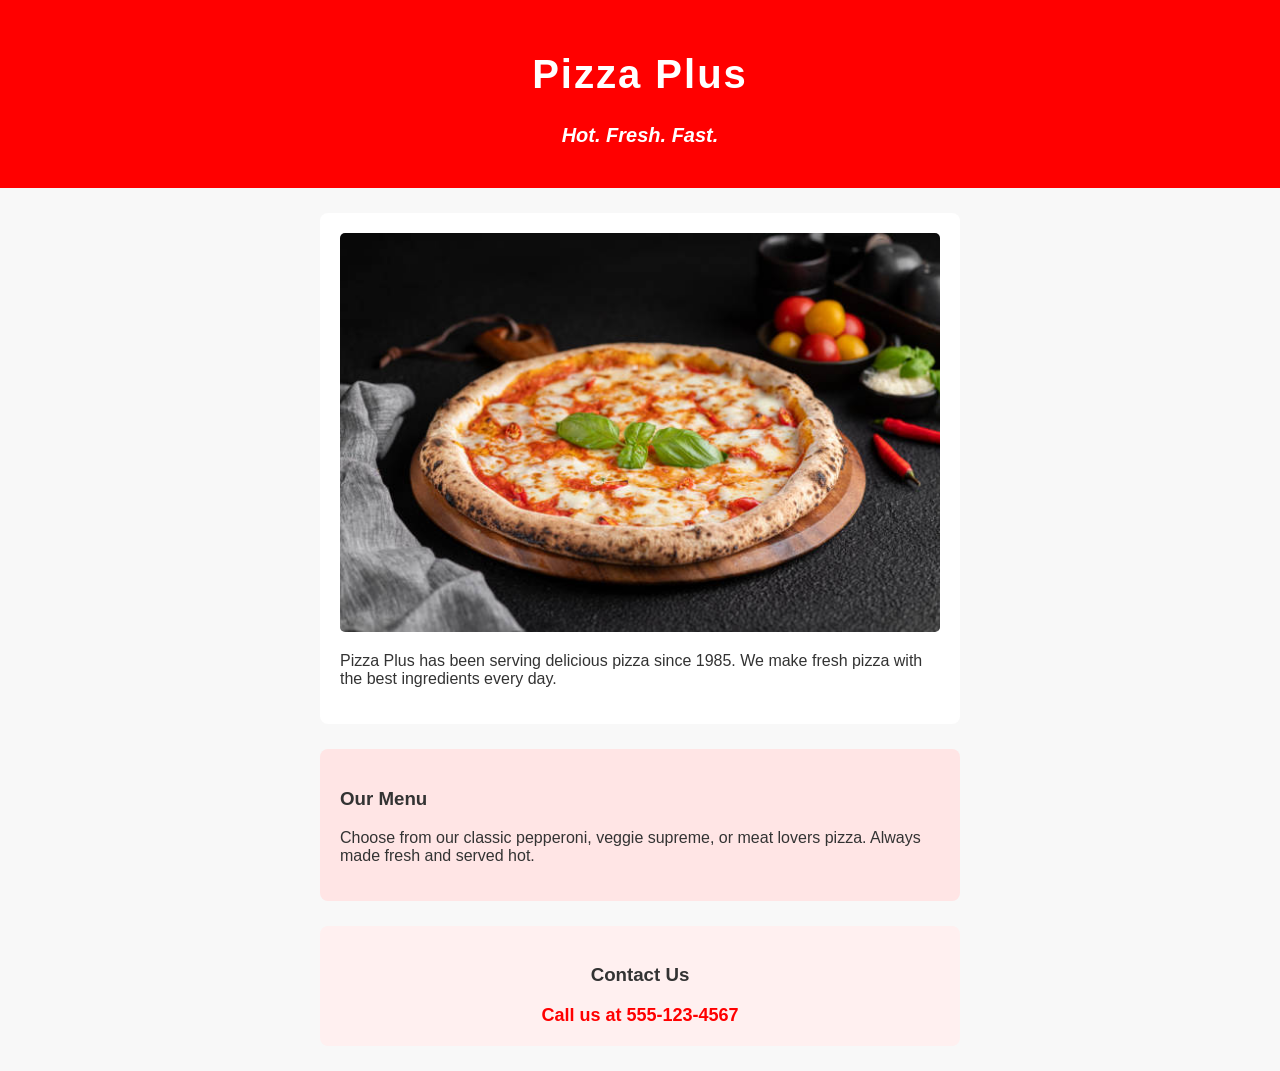
==== index.html @ e7e4f534 "Initial commit" ====
<!DOCTYPE html>
<html>
<head>
    <title>Pizza Plus</title>
    <link rel="stylesheet" href="style.css">
</head>
<body>
    <header>
        <h1>Pizza Plus</h1>
        <h2>Hot. Fresh. Fast.</h2>
    </header>

    <div id="about">
        <img src="pizza.jpg" alt="Pizza">
        <p>Pizza Plus has been serving delicious pizza since 1985. We make fresh pizza with the best ingredients every day.</p>
    </div>

    <div class="menu">
        <h3>Our Menu</h3>
        <p>Choose from our classic pepperoni, veggie supreme, or meat lovers pizza. Always made fresh and served hot.</p>
    </div>

    <div class="contact">
        <h3>Contact Us</h3>
        <a href="tel:555-123-4567">Call us at 555-123-4567</a>
    </div>
</body>
</html>
---- style.css ----
body {
    font-family: Arial, sans-serif;
    margin: 0;
    background-color: #f8f8f8;
    color: #333;
}

header {
    text-align: center;
    background-color: red;
    color: white;
    padding: 25px;
}

h1 {
    font-size: 40px;
    letter-spacing: 2px;
}

h2 {
    font-size: 20px;
    font-style: italic;
}

div {
    max-width: 600px;
    margin: 25px auto;
    padding: 20px;
    border-radius: 8px;
}

#about {
    background-color: white;
}

.menu {
    background-color: #ffe5e5;
}

.contact {
    background-color: #fff0f0;
    text-align: center;
}

img {
    width: 100%;
    height: auto;
    border-radius: 5px;
}

a {
    color: red;
    font-weight: bold;
    text-decoration: none;
    font-size: 18px;
}
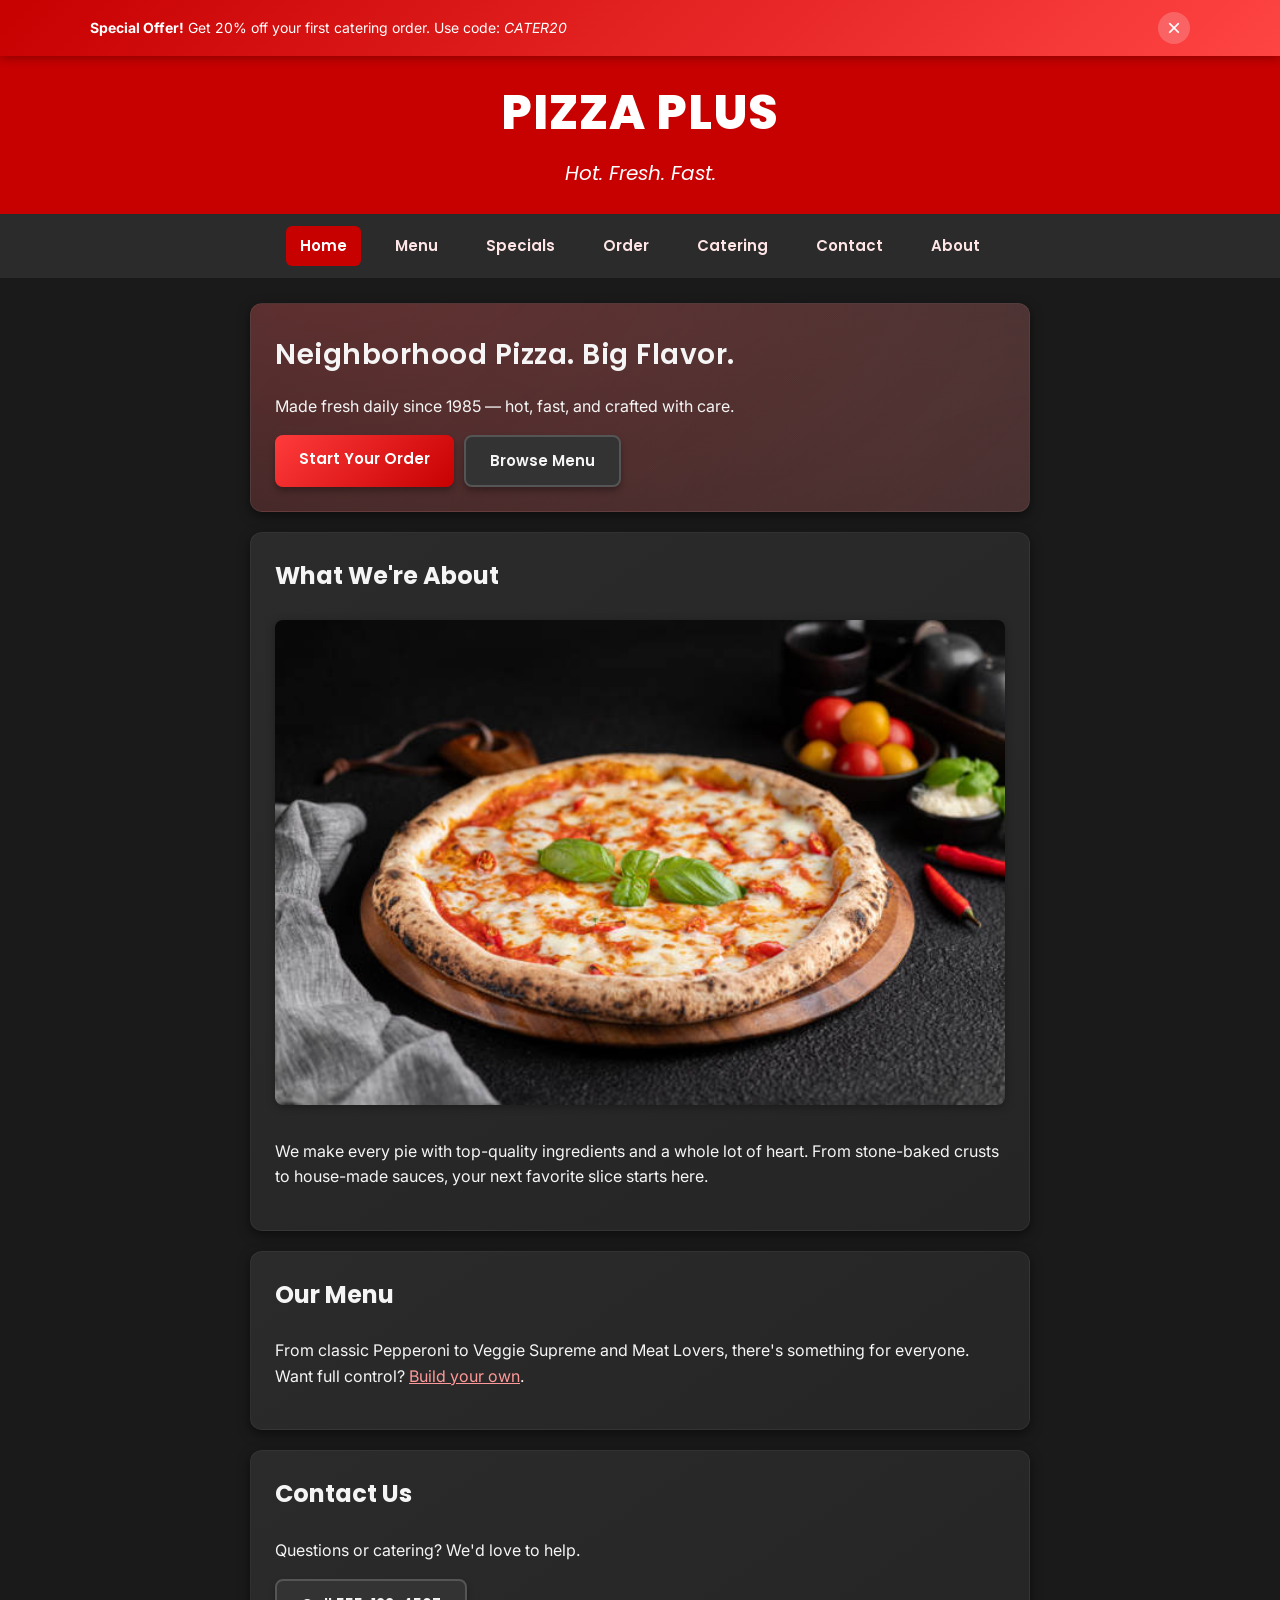
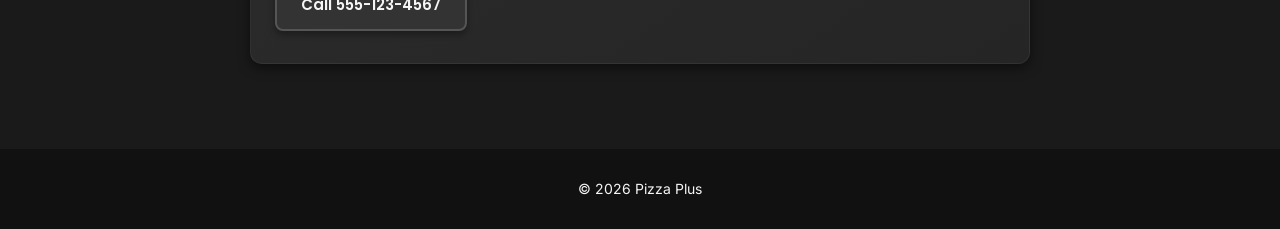
==== commit 08c353f5: "Initial commit - Pizza Plus website" ====
--- a/index.html
+++ b/index.html
@@ -1,8 +1,13 @@
 <!DOCTYPE html>
-<html>
+<html lang="en">
 <head>
-    <title>Pizza Plus</title>
-    <link rel="stylesheet" href="style.css">
+    <meta charset="UTF-8">
+    <meta name="viewport" content="width=device-width, initial-scale=1">
+    <title>Pizza Plus - Hot, Fresh, Fast Pizza Since 1985</title>
+    <link rel="preconnect" href="https://fonts.googleapis.com">
+    <link rel="preconnect" href="https://fonts.gstatic.com" crossorigin>
+    <link rel="stylesheet" href="css/style.css">
+    <script src="js/script.js" defer></script>
 </head>
 <body>
     <header>
@@ -10,19 +15,46 @@
         <h2>Hot. Fresh. Fast.</h2>
     </header>
 
-    <div id="about">
-        <img src="pizza.jpg" alt="Pizza">
-        <p>Pizza Plus has been serving delicious pizza since 1985. We make fresh pizza with the best ingredients every day.</p>
-    </div>
+    <nav class="navbar">
+        <a href="index.html">Home</a>
+        <a href="menu.html">Menu</a>
+        <a href="specials.html">Specials</a>
+        <a href="order.html">Order</a>
+        <a href="catering.html">Catering</a>
+        <a href="contact.html">Contact</a>
+        <a href="about.html">About</a>
+    </nav>
 
-    <div class="menu">
-        <h3>Our Menu</h3>
-        <p>Choose from our classic pepperoni, veggie supreme, or meat lovers pizza. Always made fresh and served hot.</p>
-    </div>
+    <main>
+        <section class="card hero home-hero">
+            <h2>Neighborhood Pizza. Big Flavor.</h2>
+            <p>Made fresh daily since 1985 — hot, fast, and crafted with care.</p>
+            <div class="order-actions">
+                <a class="btn btn-primary" href="order.html">Start Your Order</a>
+                <a class="btn btn-secondary" href="menu.html">Browse Menu</a>
+            </div>
+        </section>
 
-    <div class="contact">
-        <h3>Contact Us</h3>
-        <a href="tel:555-123-4567">Call us at 555-123-4567</a>
-    </div>
+        <section class="card" id="about">
+            <h3>What We're About</h3>
+            <img src="images/pizza.jpg" alt="Delicious stone-baked pizza with fresh toppings">
+            <p>We make every pie with top-quality ingredients and a whole lot of heart. From stone-baked crusts to house-made sauces, your next favorite slice starts here.</p>
+        </section>
+
+        <section class="card">
+            <h3>Our Menu</h3>
+            <p>From classic Pepperoni to Veggie Supreme and Meat Lovers, there's something for everyone. Want full control? <a href="order.html">Build your own</a>.</p>
+        </section>
+
+        <section class="card">
+            <h3>Contact Us</h3>
+            <p>Questions or catering? We'd love to help.</p>
+            <a href="tel:555-123-4567" class="btn btn-secondary">Call 555-123-4567</a>
+        </section>
+    </main>
+
+    <footer>
+        <p>&copy; 2025 Pizza Plus</p>
+    </footer>
 </body>
 </html>
--- a/css/style.css
+++ b/css/style.css
@@ -0,0 +1,946 @@
+@import url('https://fonts.googleapis.com/css2?family=Poppins:wght@400;600;700;800&family=Inter:wght@400;500&display=swap');
+
+html {
+    scroll-behavior: smooth;
+    box-sizing: border-box;
+}
+
+*, *::before, *::after {
+    box-sizing: inherit;
+}
+
+body {
+    font-family: 'Inter', -apple-system, BlinkMacSystemFont, 'Segoe UI', sans-serif;
+    margin: 0;
+    background-color: #1a1a1a;
+    color: #f5f5f5;
+    line-height: 1.6;
+}
+
+header {
+    text-align: center;
+    background-color: #c70000;
+    color: #ffffff;
+    padding: 25px 10px;
+}
+
+h1, h2, h3, h4 {
+    font-family: 'Poppins', sans-serif;
+}
+
+h1 {
+    font-size: 48px;
+    font-weight: 800;
+    letter-spacing: 1px;
+    margin: 0;
+    text-transform: uppercase;
+}
+
+h2 {
+    font-size: 20px;
+    font-weight: 400;
+    font-style: italic;
+    margin: 5px 0 0;
+}
+
+h3 {
+    font-size: 24px;
+    font-weight: 700;
+    margin-top: 0;
+}
+
+h4 {
+    font-size: 18px;
+    font-weight: 600;
+}
+
+.home-hero h2 {
+    font-style: normal;
+    font-size: 28px;
+    font-weight: 600;
+    letter-spacing: 0.5px;
+}
+
+.navbar {
+    display: flex;
+    justify-content: center;
+    align-items: center;
+    padding: 12px 10px;
+    background-color: #2b2b2b;
+    position: relative;
+}
+
+.nav-links {
+    display: flex;
+    justify-content: center;
+    gap: 20px;
+}
+
+.navbar a,
+.nav-links a {
+    color: #ffe5e5;
+    text-decoration: none;
+    font-family: 'Poppins', sans-serif;
+    font-weight: 600;
+    font-size: 15px;
+    padding: 8px 14px;
+    border-radius: 6px;
+    transition: all 0.2s ease;
+}
+
+.navbar a:hover,
+.nav-links a:hover {
+    background-color: #c70000;
+    transform: translateY(-1px);
+}
+
+.navbar a.active,
+.nav-links a.active {
+    background-color: #c70000;
+    color: #ffffff;
+}
+
+.hamburger {
+    display: none;
+    background: none;
+    border: none;
+    cursor: pointer;
+    padding: 8px;
+    z-index: 10;
+}
+
+.hamburger span {
+    display: block;
+    width: 24px;
+    height: 3px;
+    background-color: #ffe5e5;
+    margin: 4px 0;
+    border-radius: 2px;
+    transition: all 0.3s ease;
+}
+
+.hamburger.open span:nth-child(1) {
+    transform: rotate(45deg) translate(5px, 5px);
+}
+
+.hamburger.open span:nth-child(2) {
+    opacity: 0;
+}
+
+.hamburger.open span:nth-child(3) {
+    transform: rotate(-45deg) translate(5px, -5px);
+}
+
+main {
+    max-width: 800px;
+    margin: 25px auto;
+    padding: 0 10px 40px;
+}
+
+.card {
+    background: linear-gradient(145deg, #2b2b2b, #252525);
+    padding: 24px;
+    border-radius: 12px;
+    margin-bottom: 20px;
+    box-shadow: 0 4px 12px rgba(0, 0, 0, 0.5);
+    border: 1px solid rgba(255, 255, 255, 0.05);
+    transition: all 0.3s ease;
+}
+
+.card:hover {
+    transform: translateY(-3px);
+    box-shadow: 0 8px 20px rgba(0, 0, 0, 0.6);
+    border-color: rgba(255, 255, 255, 0.08);
+}
+
+#about img {
+    width: 100%;
+    height: auto;
+    border-radius: 8px;
+    margin-bottom: 10px;
+    box-shadow: 0 2px 8px rgba(0, 0, 0, 0.3);
+}
+
+.card.fade-in {
+    opacity: 0;
+    transform: translateY(30px);
+    transition: opacity 0.6s ease-out, transform 0.6s ease-out;
+}
+
+.card.fade-in.visible {
+    opacity: 1;
+    transform: translateY(0);
+}
+
+.btn {
+    display: inline-block;
+    padding: 12px 24px;
+    border: none;
+    border-radius: 8px;
+    font-family: 'Poppins', sans-serif;
+    font-weight: 600;
+    font-size: 15px;
+    cursor: pointer;
+    text-align: center;
+    text-decoration: none;
+    transition: all 0.3s ease;
+    box-shadow: 0 4px 6px rgba(0, 0, 0, 0.3);
+    position: relative;
+    overflow: hidden;
+}
+
+.btn-primary {
+    background: linear-gradient(135deg, #ff3b3b, #c70000);
+    color: #ffffff;
+}
+
+.btn-primary:hover {
+    background: linear-gradient(135deg, #ff5e5e, #e00000);
+    transform: translateY(-2px);
+    box-shadow: 0 6px 12px rgba(199, 0, 0, 0.4);
+}
+
+.btn-primary:active {
+    transform: translateY(0);
+    box-shadow: 0 2px 4px rgba(0, 0, 0, 0.3);
+}
+
+.btn-secondary {
+    background-color: #333333;
+    color: #f5f5f5;
+    border: 2px solid #555;
+}
+
+.btn-secondary:hover {
+    background-color: #3f3f3f;
+    border-color: #777;
+    transform: translateY(-2px);
+    box-shadow: 0 6px 12px rgba(0, 0, 0, 0.4);
+}
+
+.btn-secondary:active {
+    transform: translateY(0);
+    box-shadow: 0 2px 4px rgba(0, 0, 0, 0.3);
+}
+
+.btn-added {
+    background: linear-gradient(135deg, #2ecc40, #27ae34) !important;
+}
+
+.order-actions {
+    display: flex;
+    gap: 10px;
+    flex-wrap: wrap;
+}
+
+#order-layout {
+    max-width: 1100px;
+}
+
+@media (min-width: 900px) {
+    #order-layout {
+        display: grid;
+        grid-template-columns: 1fr 380px;
+        gap: 20px;
+        align-items: start;
+    }
+    #order-summary {
+        position: sticky;
+        top: 20px;
+        height: fit-content;
+    }
+}
+
+#popular-list {
+    display: grid;
+    grid-template-columns: repeat(auto-fit, minmax(220px, 1fr));
+    gap: 16px;
+}
+
+.product-card {
+    background: linear-gradient(145deg, #2d2d2d, #242424);
+    border: 1px solid rgba(255, 255, 255, 0.08);
+    border-radius: 12px;
+    padding: 18px;
+    box-shadow: 0 6px 18px rgba(0, 0, 0, 0.4);
+    transition: all 0.3s ease;
+}
+
+.product-card:hover {
+    transform: translateY(-4px);
+    box-shadow: 0 12px 28px rgba(199, 0, 0, 0.2), 0 0 0 1px rgba(255, 255, 255, 0.1);
+    border-color: rgba(255, 59, 59, 0.3);
+}
+
+.product-header {
+    display: flex;
+    justify-content: space-between;
+    align-items: center;
+    margin-bottom: 10px;
+}
+
+.product-card h4 {
+    margin: 0;
+}
+
+.price-pill {
+    background-color: #111111;
+    border: 1px solid rgba(255, 255, 255, 0.1);
+    color: #ffb3b3;
+    font-size: 12px;
+    padding: 4px 8px;
+    border-radius: 999px;
+}
+
+.select-inline {
+    display: flex;
+    justify-content: space-between;
+    align-items: center;
+    gap: 10px;
+}
+
+.order-total-row {
+    display: flex;
+    justify-content: space-between;
+    align-items: center;
+    font-size: 18px;
+    font-weight: 700;
+    padding: 12px 0;
+    border-top: 1px solid rgba(255, 255, 255, 0.1);
+    margin-top: 8px;
+}
+
+.order-total-price {
+    color: #ff9999;
+    font-size: 22px;
+}
+
+.order-line {
+    display: flex;
+    align-items: center;
+    gap: 10px;
+    padding: 6px 0;
+    border-bottom: 1px solid rgba(255, 255, 255, 0.05);
+}
+
+.order-line-price {
+    margin-left: auto;
+    color: #ffcccc;
+    font-weight: 600;
+    white-space: nowrap;
+}
+
+.btn-remove {
+    background: none;
+    border: 1px solid rgba(255, 255, 255, 0.15);
+    color: #ff6b6b;
+    border-radius: 50%;
+    width: 24px;
+    height: 24px;
+    font-size: 12px;
+    cursor: pointer;
+    transition: all 0.2s ease;
+    flex-shrink: 0;
+    display: flex;
+    align-items: center;
+    justify-content: center;
+}
+
+.btn-remove:hover {
+    background-color: #c70000;
+    color: #fff;
+    border-color: #c70000;
+}
+
+.order-empty {
+    color: #999;
+    font-style: italic;
+    padding: 12px 0;
+}
+
+.item-count-badge {
+    background-color: #c70000;
+    color: #fff;
+    font-size: 12px;
+    font-weight: 700;
+    padding: 2px 8px;
+    border-radius: 999px;
+    margin-left: 6px;
+    vertical-align: middle;
+}
+
+#custom-form.contact-form {
+    display: grid;
+    grid-template-columns: 1fr;
+    gap: 12px;
+}
+
+@media (min-width: 700px) {
+    #custom-form.contact-form {
+        grid-template-columns: repeat(2, minmax(0, 1fr));
+    }
+}
+
+#custom-form select {
+    width: 100%;
+}
+
+.chip-list {
+    display: flex;
+    flex-wrap: wrap;
+    gap: 8px;
+}
+
+.chip {
+    position: relative;
+    user-select: none;
+    cursor: pointer;
+}
+
+.chip input {
+    position: absolute;
+    opacity: 0;
+    pointer-events: none;
+}
+
+.chip span {
+    display: inline-block;
+    padding: 6px 10px;
+    border-radius: 999px;
+    border: 1px solid rgba(255, 255, 255, 0.15);
+    background-color: #1f1f1f;
+    color: #f5f5f5;
+    transition: background-color 0.15s ease, border-color 0.15s ease;
+}
+
+.chip:hover span {
+    background-color: #262626;
+}
+
+.chip input:checked + span {
+    background-color: #c70000;
+    border-color: #e04a4a;
+}
+
+.menu-list {
+    list-style: none;
+    padding: 0;
+    margin: 0;
+}
+
+.menu-item {
+    display: flex;
+    align-items: baseline;
+    gap: 10px;
+    padding: 8px 0;
+    border-bottom: 1px solid rgba(255, 255, 255, 0.08);
+    transition: opacity 0.2s ease;
+}
+
+.menu-item:last-child {
+    border-bottom: none;
+}
+
+.menu-item .item-name {
+    white-space: nowrap;
+}
+
+.menu-item .dots {
+    flex: 1;
+    border-bottom: 1px dotted rgba(255, 255, 255, 0.25);
+    transform: translateY(-4px);
+}
+
+.menu-item .price {
+    color: #ffcccc;
+    font-weight: bold;
+}
+
+.menu-note {
+    margin-top: 10px;
+    color: #ffcccc;
+    font-size: 13px;
+}
+
+.search-label {
+    font-family: 'Poppins', sans-serif;
+    font-weight: 600;
+    font-size: 14px;
+    color: #ffcccc;
+    display: block;
+    margin-bottom: 6px;
+}
+
+.search-input {
+    width: 100%;
+    padding: 12px;
+    border-radius: 8px;
+    border: 2px solid #333;
+    background-color: #1f1f1f;
+    color: #f5f5f5;
+    font-family: 'Inter', sans-serif;
+    font-size: 15px;
+    transition: all 0.3s ease;
+}
+
+.search-input:focus {
+    outline: none;
+    border-color: #c70000;
+    background-color: #242424;
+    box-shadow: 0 0 0 3px rgba(199, 0, 0, 0.1);
+}
+
+.contact-form {
+    display: flex;
+    flex-direction: column;
+    gap: 14px;
+}
+
+.contact-form label {
+    font-family: 'Poppins', sans-serif;
+    font-weight: 600;
+    font-size: 14px;
+    color: #ffcccc;
+    margin-bottom: -8px;
+}
+
+.contact-form input,
+.contact-form select,
+.contact-form textarea {
+    padding: 12px;
+    border-radius: 8px;
+    border: 2px solid #333;
+    background-color: #1f1f1f;
+    color: #f5f5f5;
+    font-family: 'Inter', sans-serif;
+    transition: all 0.3s ease;
+}
+
+.contact-form input:focus,
+.contact-form select:focus,
+.contact-form textarea:focus {
+    outline: none;
+    border-color: #c70000;
+    background-color: #242424;
+    box-shadow: 0 0 0 3px rgba(199, 0, 0, 0.1);
+}
+
+.contact-form button {
+    margin-top: 10px;
+    padding: 12px 24px;
+    border: none;
+    border-radius: 8px;
+    background: linear-gradient(135deg, #ff3b3b, #c70000);
+    color: #ffffff;
+    font-family: 'Poppins', sans-serif;
+    font-weight: 600;
+    font-size: 15px;
+    cursor: pointer;
+    transition: all 0.3s ease;
+    box-shadow: 0 4px 6px rgba(0, 0, 0, 0.3);
+}
+
+.contact-form button:hover {
+    background: linear-gradient(135deg, #ff5e5e, #e00000);
+    transform: translateY(-2px);
+    box-shadow: 0 6px 12px rgba(199, 0, 0, 0.4);
+}
+
+.contact-form button:active {
+    transform: translateY(0);
+    box-shadow: 0 2px 4px rgba(0, 0, 0, 0.3);
+}
+
+.input-error {
+    border-color: #ff4444 !important;
+    box-shadow: 0 0 0 3px rgba(255, 68, 68, 0.15) !important;
+}
+
+.field-error {
+    color: #ff6b6b;
+    font-size: 13px;
+    margin-top: -4px;
+    display: block;
+}
+
+.form-success {
+    background-color: rgba(46, 204, 64, 0.15);
+    border: 1px solid #2ecc40;
+    color: #7dffaa;
+    padding: 14px 18px;
+    border-radius: 8px;
+    margin-top: 12px;
+    font-weight: 500;
+    animation: fadeInUp 0.4s ease;
+}
+
+.package {
+    margin-top: 20px;
+    padding-top: 16px;
+    border-top: 1px solid rgba(255, 255, 255, 0.06);
+}
+
+.package:first-of-type {
+    margin-top: 16px;
+    border-top: none;
+    padding-top: 0;
+}
+
+.hero {
+    background: radial-gradient(1200px 600px at 10% -20%, rgba(255, 59, 59, 0.25), transparent),
+                radial-gradient(1000px 600px at 110% 120%, rgba(255, 150, 150, 0.12), transparent),
+                linear-gradient(180deg, #2b2b2b, #242424);
+}
+
+.about-hero h2 {
+    margin-top: 0;
+}
+
+.badges {
+    margin-top: 10px;
+    display: flex;
+    flex-wrap: wrap;
+    gap: 8px;
+}
+
+.badge {
+    background-color: #1a1a1a;
+    border: 1px solid rgba(255, 255, 255, 0.12);
+    padding: 6px 10px;
+    border-radius: 999px;
+    font-size: 12px;
+    color: #ffcccc;
+}
+
+.grid-2 {
+    display: grid;
+    gap: 16px;
+}
+
+@media (min-width: 800px) {
+    .grid-2 {
+        grid-template-columns: 1fr 1fr;
+    }
+}
+
+.timeline ul {
+    list-style: none;
+    margin: 0;
+    padding: 0 0 0 14px;
+    border-left: 2px solid rgba(255, 255, 255, 0.1);
+}
+
+.timeline li {
+    margin: 10px 0;
+    position: relative;
+}
+
+.timeline li::before {
+    content: '';
+    position: absolute;
+    left: -8px;
+    top: 8px;
+    width: 8px;
+    height: 8px;
+    background-color: #c70000;
+    border-radius: 50%;
+}
+
+.timeline .year {
+    display: inline-block;
+    width: 52px;
+    color: #ffb3b3;
+    font-weight: bold;
+}
+
+.stat-group {
+    display: grid;
+    gap: 12px;
+}
+
+@media (min-width: 700px) {
+    .stat-group {
+        grid-template-columns: repeat(3, minmax(0, 1fr));
+    }
+}
+
+.stat {
+    text-align: center;
+    background-color: #1f1f1f;
+    border: 1px solid rgba(255, 255, 255, 0.08);
+    border-radius: 10px;
+    padding: 16px;
+}
+
+.stat .num {
+    font-size: 28px;
+    font-weight: 800;
+    color: #ffffff;
+}
+
+.stat .label {
+    color: #ffcccc;
+    font-size: 12px;
+}
+
+.cta .order-actions {
+    margin-top: 8px;
+}
+
+.countdown-wrap {
+    margin-top: 14px;
+    display: flex;
+    align-items: center;
+    gap: 10px;
+    flex-wrap: wrap;
+}
+
+.countdown-label {
+    font-size: 14px;
+    color: #ffcccc;
+}
+
+.countdown-timer {
+    font-family: 'Poppins', sans-serif;
+    font-weight: 700;
+    font-size: 20px;
+    color: #ffffff;
+    background-color: rgba(0, 0, 0, 0.3);
+    padding: 6px 14px;
+    border-radius: 8px;
+    letter-spacing: 1px;
+}
+
+.special-card {
+    position: relative;
+    padding-left: 80px;
+}
+
+.special-badge {
+    position: absolute;
+    left: 20px;
+    top: 24px;
+    background: linear-gradient(135deg, #ff3b3b, #c70000);
+    color: #fff;
+    font-family: 'Poppins', sans-serif;
+    font-weight: 800;
+    font-size: 11px;
+    padding: 6px 10px;
+    border-radius: 6px;
+    text-transform: uppercase;
+    letter-spacing: 0.5px;
+}
+
+.announcement-banner {
+    position: fixed;
+    top: 0;
+    left: 0;
+    right: 0;
+    background: linear-gradient(135deg, #c70000, #ff4444);
+    color: #ffffff;
+    padding: 12px 10px;
+    box-shadow: 0 2px 10px rgba(0, 0, 0, 0.3);
+    z-index: 1000;
+    transition: opacity 0.3s ease;
+}
+
+.banner-content {
+    max-width: 1100px;
+    margin: 0 auto;
+    display: flex;
+    justify-content: space-between;
+    align-items: center;
+    gap: 15px;
+}
+
+.banner-content p {
+    margin: 0;
+    font-size: 14px;
+}
+
+.banner-close {
+    background: rgba(255, 255, 255, 0.2);
+    border: none;
+    color: #ffffff;
+    font-size: 24px;
+    width: 32px;
+    height: 32px;
+    border-radius: 50%;
+    cursor: pointer;
+    display: flex;
+    align-items: center;
+    justify-content: center;
+    flex-shrink: 0;
+    transition: background-color 0.2s ease;
+}
+
+.banner-close:hover {
+    background: rgba(255, 255, 255, 0.3);
+}
+
+.back-to-top {
+    position: fixed;
+    bottom: 30px;
+    right: 30px;
+    width: 44px;
+    height: 44px;
+    border-radius: 50%;
+    border: none;
+    background: linear-gradient(135deg, #ff3b3b, #c70000);
+    color: #ffffff;
+    font-size: 18px;
+    cursor: pointer;
+    box-shadow: 0 4px 12px rgba(0, 0, 0, 0.4);
+    opacity: 0;
+    transform: translateY(20px);
+    transition: all 0.3s ease;
+    z-index: 999;
+    display: flex;
+    align-items: center;
+    justify-content: center;
+}
+
+.back-to-top.visible {
+    opacity: 1;
+    transform: translateY(0);
+}
+
+.back-to-top:hover {
+    transform: translateY(-3px);
+    box-shadow: 0 6px 16px rgba(199, 0, 0, 0.5);
+}
+
+.modal-overlay {
+    position: fixed;
+    inset: 0;
+    background-color: rgba(0, 0, 0, 0.7);
+    display: flex;
+    align-items: center;
+    justify-content: center;
+    z-index: 2000;
+    padding: 20px;
+    animation: fadeIn 0.25s ease;
+}
+
+.modal {
+    background: linear-gradient(145deg, #2b2b2b, #222);
+    border: 1px solid rgba(255, 255, 255, 0.1);
+    border-radius: 16px;
+    padding: 30px;
+    max-width: 460px;
+    width: 100%;
+    box-shadow: 0 20px 60px rgba(0, 0, 0, 0.6);
+}
+
+.modal h3 {
+    margin-top: 0;
+}
+
+.checkout-success {
+    text-align: center;
+    padding: 20px 0;
+}
+
+.checkout-success h3 {
+    font-size: 26px;
+}
+
+.demo-note {
+    color: #999;
+    font-size: 13px;
+    margin-top: 8px;
+}
+
+footer {
+    text-align: center;
+    padding: 15px 10px;
+    background-color: #111111;
+    font-size: 14px;
+}
+
+a {
+    color: #ff9999;
+    transition: color 0.2s ease;
+}
+
+a:hover {
+    color: #ffcccc;
+    text-decoration: underline;
+}
+
+ul {
+    padding-left: 20px;
+}
+
+#order-items {
+    list-style: none;
+    padding: 0;
+    margin: 0;
+}
+
+@keyframes fadeIn {
+    from { opacity: 0; }
+    to { opacity: 1; }
+}
+
+@keyframes fadeInUp {
+    from {
+        opacity: 0;
+        transform: translateY(12px);
+    }
+    to {
+        opacity: 1;
+        transform: translateY(0);
+    }
+}
+
+@media (max-width: 768px) {
+    h1 {
+        font-size: 32px;
+    }
+
+    .home-hero h2 {
+        font-size: 22px;
+    }
+
+    .hamburger {
+        display: block;
+    }
+
+    .nav-links {
+        display: none;
+        flex-direction: column;
+        width: 100%;
+        gap: 0;
+        padding-top: 8px;
+    }
+
+    .nav-links.open {
+        display: flex;
+    }
+
+    .nav-links a {
+        text-align: center;
+        padding: 12px;
+        border-radius: 0;
+        border-bottom: 1px solid rgba(255, 255, 255, 0.05);
+    }
+
+    .special-card {
+        padding-left: 24px;
+        padding-top: 50px;
+    }
+
+    .special-badge {
+        left: 20px;
+        top: 20px;
+    }
+
+    .order-actions {
+        flex-direction: column;
+    }
+
+    .order-actions .btn {
+        width: 100%;
+    }
+}
